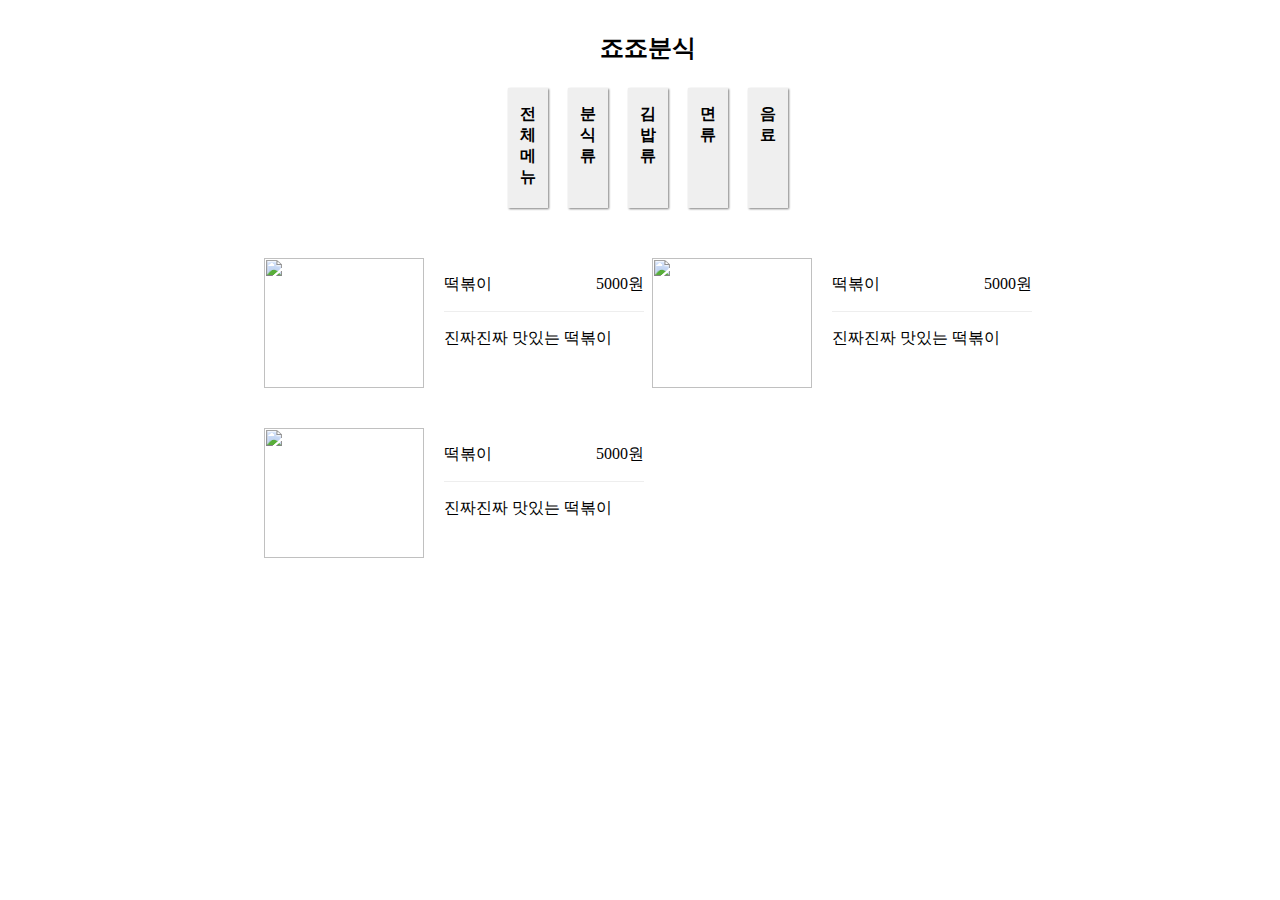
==== day2-FoodMenu/index.html @ fad40f81 "first commit'" ====
<!DOCTYPE html>
<html lang="en">

<head>
  <meta charset="UTF-8">
  <meta name="viewport" content="width=device-width, initial-scale=1.0">
  <link rel="stylesheet" href="styles.css">
  <title>Day2 - Food Menu</title>
</head>

<body>
  <script src="script.js"></script>
  <h3 class="title">죠죠분식</h3>
  <div class="items">
    <button class="item">
      <p>전체 메뉴</p>
    </button>
    <button class="item">
      <p>분식류</p>
    </button>
    <button class="item">
      <p>김밥류</p>
    </button>
    <button class="item">
      <p>면류</p>
    </button>
    <button class="item">
      <p>음료</p>
    </button>
  </div>
  <div class="menu-list">
    <div class="menu">
      <img class="menu-img" src="http://placehold.it/">
      <div class="menu-details">
        <div class="menu-info">
          <p class="menu-name">떡볶이</p>
          <p class="menu-price">5000원</p>
        </div>
        <div class="menu-description">
          <p>진짜진짜 맛있는 떡볶이</p>
        </div>
      </div>

    </div>
    <div class="menu">
      <img class="menu-img" src="http://placehold.it/">
      <div class="menu-details">
        <div class="menu-info">
          <p class="menu-name">떡볶이</p>
          <p class="menu-price">5000원</p>
        </div>
        <div class="menu-description">
          <p>진짜진짜 맛있는 떡볶이</p>
        </div>
      </div>

    </div>
    <div class="menu">
      <img class="menu-img" src="http://placehold.it/">
      <div class="menu-details">
        <div class="menu-info">
          <p class="menu-name">떡볶이</p>
          <p class="menu-price">5000원</p>
        </div>
        <div class="menu-description">
          <p>진짜진짜 맛있는 떡볶이</p>
        </div>
      </div>

    </div>
  </div>
</body>

</html>
---- day2-FoodMenu/styles.css ----
body {
  width: 100%;
  height: 100%;
  display: flex;
  flex-direction: column;
  justify-content: center;
  align-items: center;
}

.title {
  text-align: center;
  font-size: 24px;
}

.items {
  /* border: solid 1px #000; */
  height: 150px;
  display: flex;
  justify-content: center;
}

.item {
  border: none;
  cursor: pointer;
  width: 20px;
  height: 120px;
  background-image: url(wood.png);
  padding: 0 20px;
  margin: 0 10px;
  display: flex;
  justify-content: center;
  box-shadow: 1px 1px 2px gray;
}

.item:hover {
  transform: rotate(-360deg);
  transform-origin: top;
  transition: all ease 1s;
}

.item>p {
  font-size: 16px;
  font-weight: bolder;
}

.menu-list {
  /* background-color: aqua; */
  display: flex;
  height: 100%;
  width: 60%;
  justify-content: space-between;
  flex-wrap: wrap;
}

.menu {
  /* border: solid 1px #000; */
  width: 380px;
  height: 130px;
  display: flex;
  justify-content: space-between;
  margin: 20px 0;
}

.menu-img {
  height: 100%;
  width: 160px;
  margin-right: 20px;
}

.menu-details {
  flex: 1;
  display: flex;
  flex-direction: column;
}

.menu-info {
  display: flex;
  flex-direction: row;
  border-bottom: solid 1px #eee;
  justify-content: space-between;
}
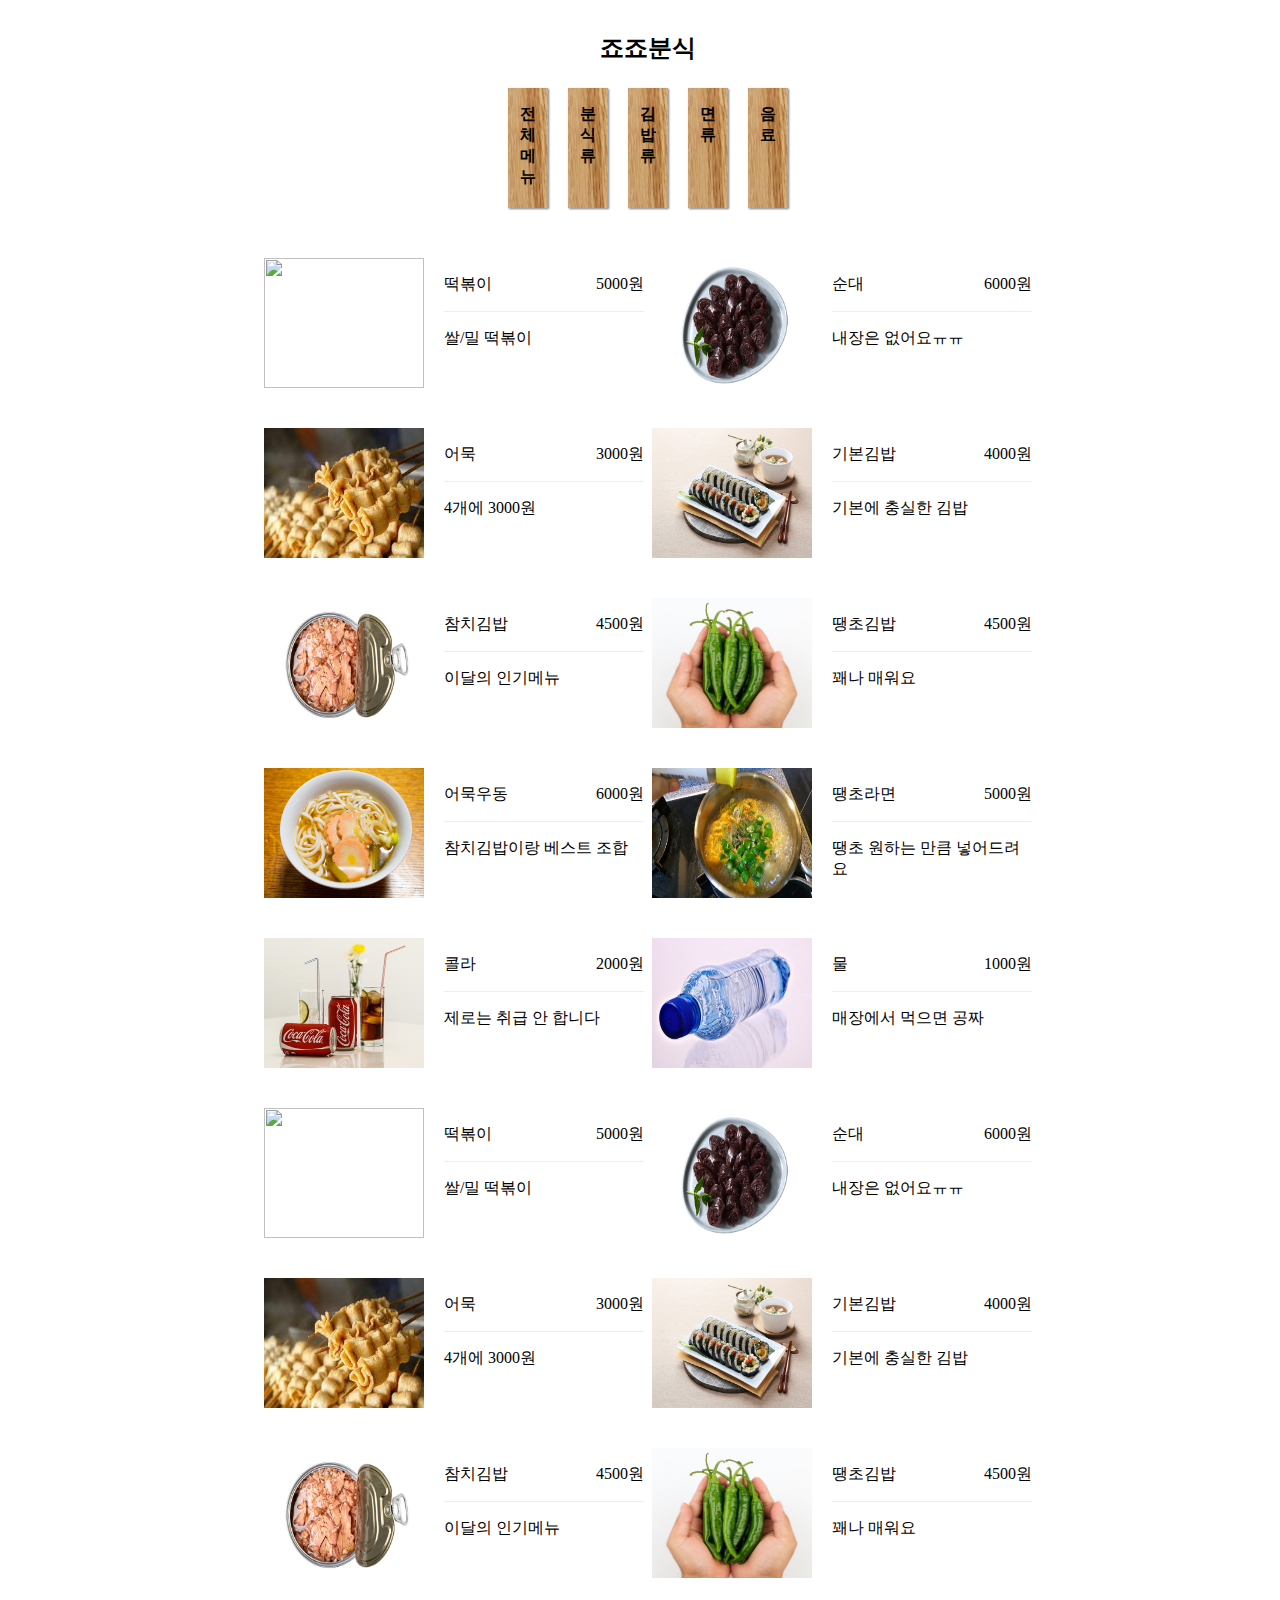
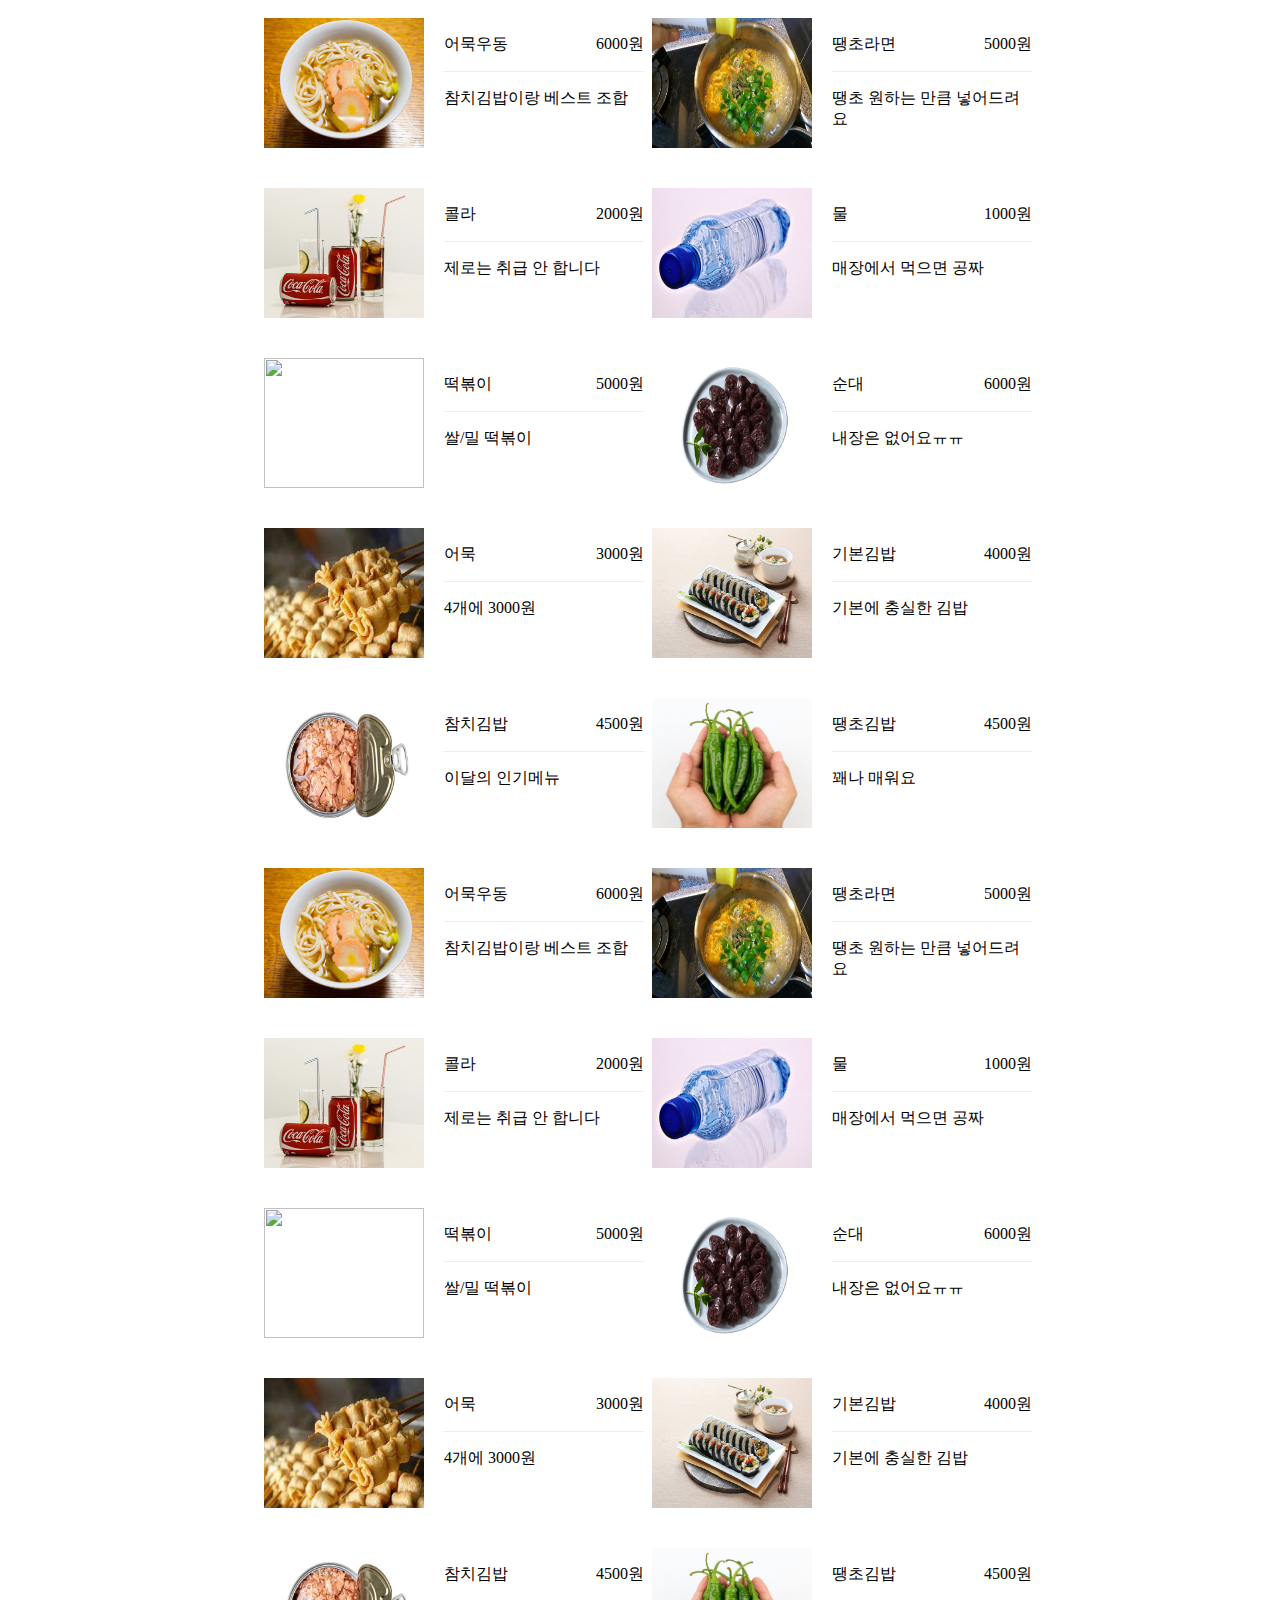
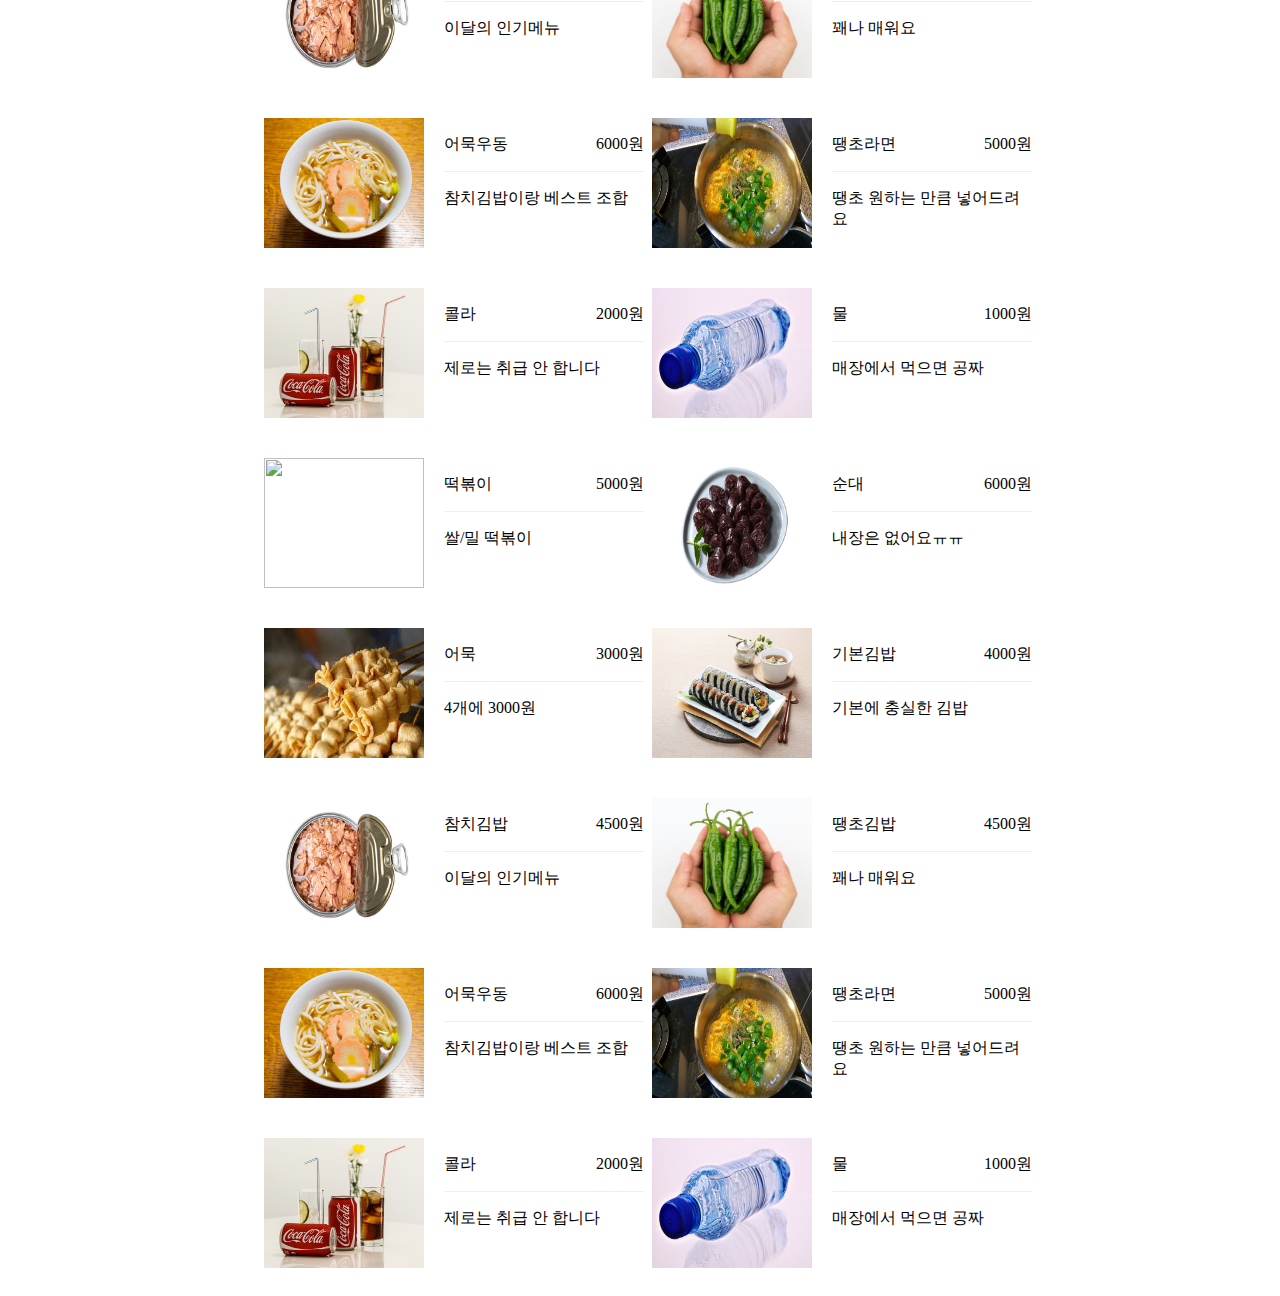
==== commit 526245b8: "day02 complete" ====
--- a/day2-FoodMenu/index.html
+++ b/day2-FoodMenu/index.html
@@ -12,62 +12,8 @@
   <script src="script.js"></script>
   <h3 class="title">죠죠분식</h3>
   <div class="items">
-    <button class="item">
-      <p>전체 메뉴</p>
-    </button>
-    <button class="item">
-      <p>분식류</p>
-    </button>
-    <button class="item">
-      <p>김밥류</p>
-    </button>
-    <button class="item">
-      <p>면류</p>
-    </button>
-    <button class="item">
-      <p>음료</p>
-    </button>
   </div>
   <div class="menu-list">
-    <div class="menu">
-      <img class="menu-img" src="http://placehold.it/">
-      <div class="menu-details">
-        <div class="menu-info">
-          <p class="menu-name">떡볶이</p>
-          <p class="menu-price">5000원</p>
-        </div>
-        <div class="menu-description">
-          <p>진짜진짜 맛있는 떡볶이</p>
-        </div>
-      </div>
-
-    </div>
-    <div class="menu">
-      <img class="menu-img" src="http://placehold.it/">
-      <div class="menu-details">
-        <div class="menu-info">
-          <p class="menu-name">떡볶이</p>
-          <p class="menu-price">5000원</p>
-        </div>
-        <div class="menu-description">
-          <p>진짜진짜 맛있는 떡볶이</p>
-        </div>
-      </div>
-
-    </div>
-    <div class="menu">
-      <img class="menu-img" src="http://placehold.it/">
-      <div class="menu-details">
-        <div class="menu-info">
-          <p class="menu-name">떡볶이</p>
-          <p class="menu-price">5000원</p>
-        </div>
-        <div class="menu-description">
-          <p>진짜진짜 맛있는 떡볶이</p>
-        </div>
-      </div>
-
-    </div>
   </div>
 </body>
 
--- a/day2-FoodMenu/styles.css
+++ b/day2-FoodMenu/styles.css
@@ -24,7 +24,7 @@
   cursor: pointer;
   width: 20px;
   height: 120px;
-  background-image: url(wood.png);
+  background-image: url(/day2-FoodMenu/image/wood.png);
   padding: 0 20px;
   margin: 0 10px;
   display: flex;
@@ -32,10 +32,10 @@
   box-shadow: 1px 1px 2px gray;
 }
 
-.item:hover {
+.item:active {
   transform: rotate(-360deg);
   transform-origin: top;
-  transition: all ease 1s;
+  transition: all ease 2s;
 }
 
 .item>p {
